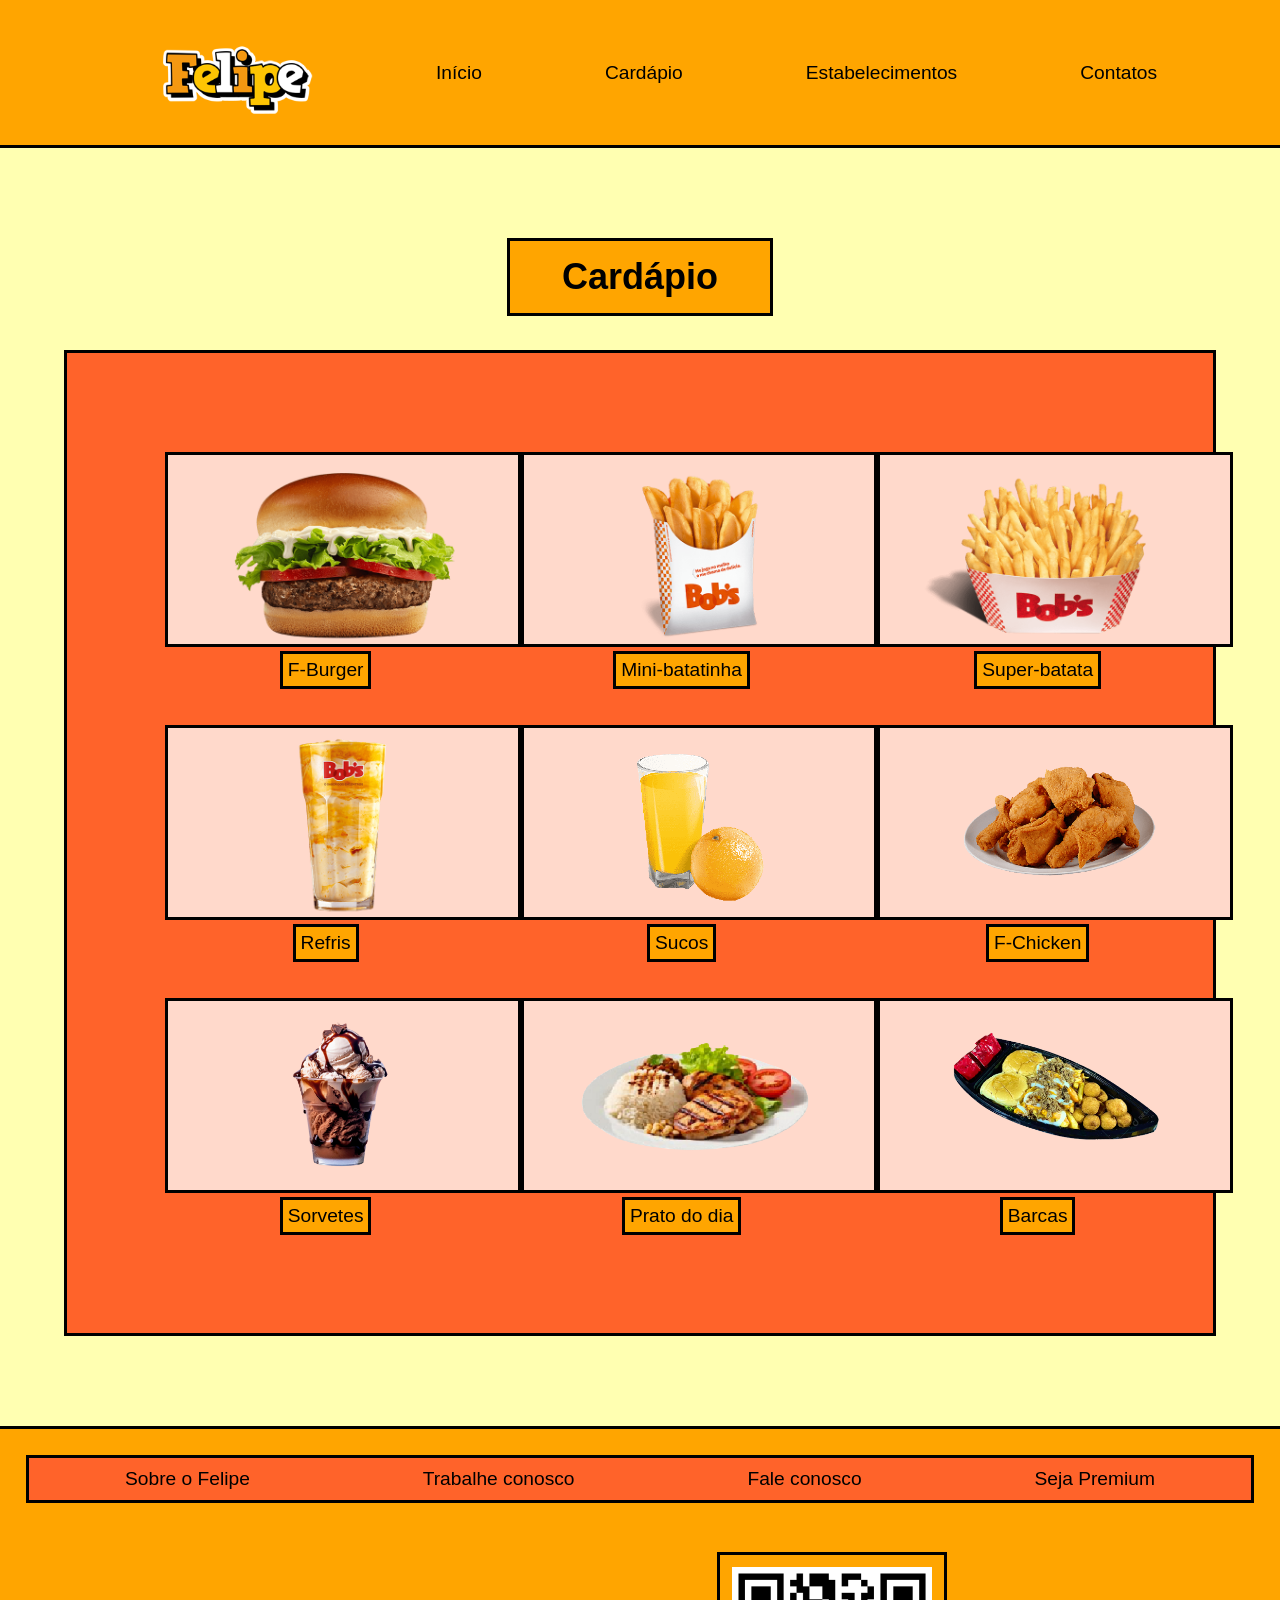
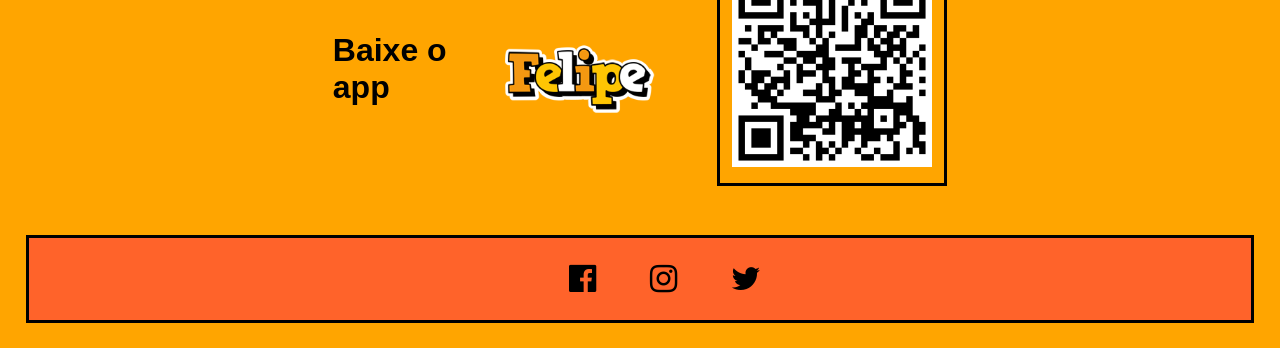
==== index.html @ d8733e30 "Add files via upload" ====
<!DOCTYPE html>
<html lang="pt-br">
<head>
    <meta charset="UTF-8">
    <meta name="viewport" content="width=device-width, initial-scale=1.0">
    <link rel="stylesheet" href="https://cdnjs.cloudflare.com/ajax/libs/font-awesome/4.7.0/css/font-awesome.min.css">
    <link rel="stylesheet" href="style/style.css">
    <title>Felicitos</title>
</head>
<body>
    <header>
        <div id="início">
            <ul>
                <li><img src="images/felipe-logo.png" alt="Logo-Felipe" width="150"></li>
                <li>Início</li>
                <li>Cardápio</li>
                <li>Estabelecimentos</li>
                <li>Contatos</li>
            </ul>
        </div>
    </header>
    <main>
        <div id="título-cardápio">
            <h2>Cardápio</h2>
        </div>
        <div class="cardápio-principal">
            <div>
                <img src="images/tentador-carne.o.tentador-carne.png" width="350">
                <p>F-Burger</p>
            </div>
            <div>
                <img src="images/batata-canoa.o.m.png" width="350">
                <p>Mini-batatinha</p>
            </div>
            <div>
                <img src="images/batata-palito.o.mega.png" width="350">
                <p>Super-batata</p>
            </div>
            <div>
                <img src="images/milk-shake-frutas-amarelas.o.milk-shake-frutas-amarelas-300ml.png" width="350">
                <p>Refris</p>
            </div>
            <div>
                <img src="images/suco.png" width="350">
                <p>Sucos</p>
            </div>
            <div>
                <img src="images/chicken.png" width="350">
                <p>F-Chicken</p>
            </div>
            <div>
                <img src="images/sorvetinho.png" width="350">
                <p>Sorvetes</p>
            </div>
            <div>
                <img src="images/prato-do-dia.png" width="350">
                <p>Prato do dia</p>
            </div>
            <div>
                <img src="images/barca.png" width="350">
                <p>Barcas</p>
            </div>
        </div>
    </main>
    <footer>
        <nav id="barra-final">
            <ul>
                <li>Sobre o Felipe</li>
                <li>Trabalhe conosco</li>
                <li>Fale conosco</li>
                <li>Seja Premium</li>
            </ul>
        </nav>
        <div id="app">
            <h2>
                Baixe o app
                <img src="images/felipe-logo.png" alt="App-Felipe" width="150">
            </h2>
            <div id="qr-code">
                <img src="images/qr-code.png" width="200">
            </div>
        </div>
        <nav id="redes-sociais">
            <i class="fa fa-facebook-official" aria-hidden="true"></i>
            <i class="fa fa-instagram" aria-hidden="true"></i>
            <i class="fa fa-twitter" aria-hidden="true"></i>
        </nav>
    </footer>
</body>
</html>
---- style/style.css ----
*{
    list-style: none;
    font-family: 'Gill Sans', 'Gill Sans MT', Calibri, 'Trebuchet MS', sans-serif, 'Arial Narrow', Arial, sans-serif;
    margin: 0;
}
body{
    background-color: rgb(255, 255, 177);
}
header{
    background-color: orange;
    margin-bottom: 5%;
    border-bottom: solid 3px black;
}
#início ul{
    display: flex;
    justify-content: space-evenly;
    align-items: center;
    font-size: larger;
}
main{
    width: 90%;
    margin: auto;
    padding: 2%;
    margin-bottom: 5%;
}
#título-cardápio{
    display: flex;
    justify-content: center;
    width: 20%;
    margin: auto;
    padding: 15px;
    margin-bottom: 3%;
    background-color: orange;
    font-size: x-large;
    border: solid 3px black;
}
.cardápio-principal{
    background-color: rgb(255, 99, 42);
    border: solid 3px black;
    align-items: center;
    padding: 7%;
    display: grid;
    grid-template-columns: 1fr 1fr 1fr;
}
.cardápio-principal div{
    text-align: center;
    padding: 5%;
}
.cardápio-principal div>img{
    background-color: rgb(255, 217, 203);
    border: 3px solid black;
}
.cardápio-principal div>p{
    background-color: orange;
    border: solid 3px black;
    width: fit-content;
    margin: auto;
    padding: 5px;
    font-size: larger;
}
footer{
    background-color: orange;
    padding: 2%;
    border-top: solid 3px black;
}
#barra-final{
    background-color: rgb(255, 99, 42);
}
#barra-final ul{
    display: flex;
    justify-content: space-around;
    align-items: center;
    padding: 10px;
    border: solid 3px black;
    font-size: larger;
}
#app{
    width: 50%;
    margin: auto;
    padding: 4%;
    display: flex;
    align-items: center;
    gap: 10%;
}
#app h2{
    width: 70%;
    display: flex;
    align-items: center;
    font-size: xx-large;
    gap: 3%;
}
#qr-code{
    border: solid 3px black;
    padding: 2%;
}
#redes-sociais{
    background-color: rgb(255, 99, 42);
    border: solid 3px black;
    padding: 2%;
    text-align: center;
}
#redes-sociais i{
    margin: auto;
    font-size: xx-large;
    text-indent: 50px;
}
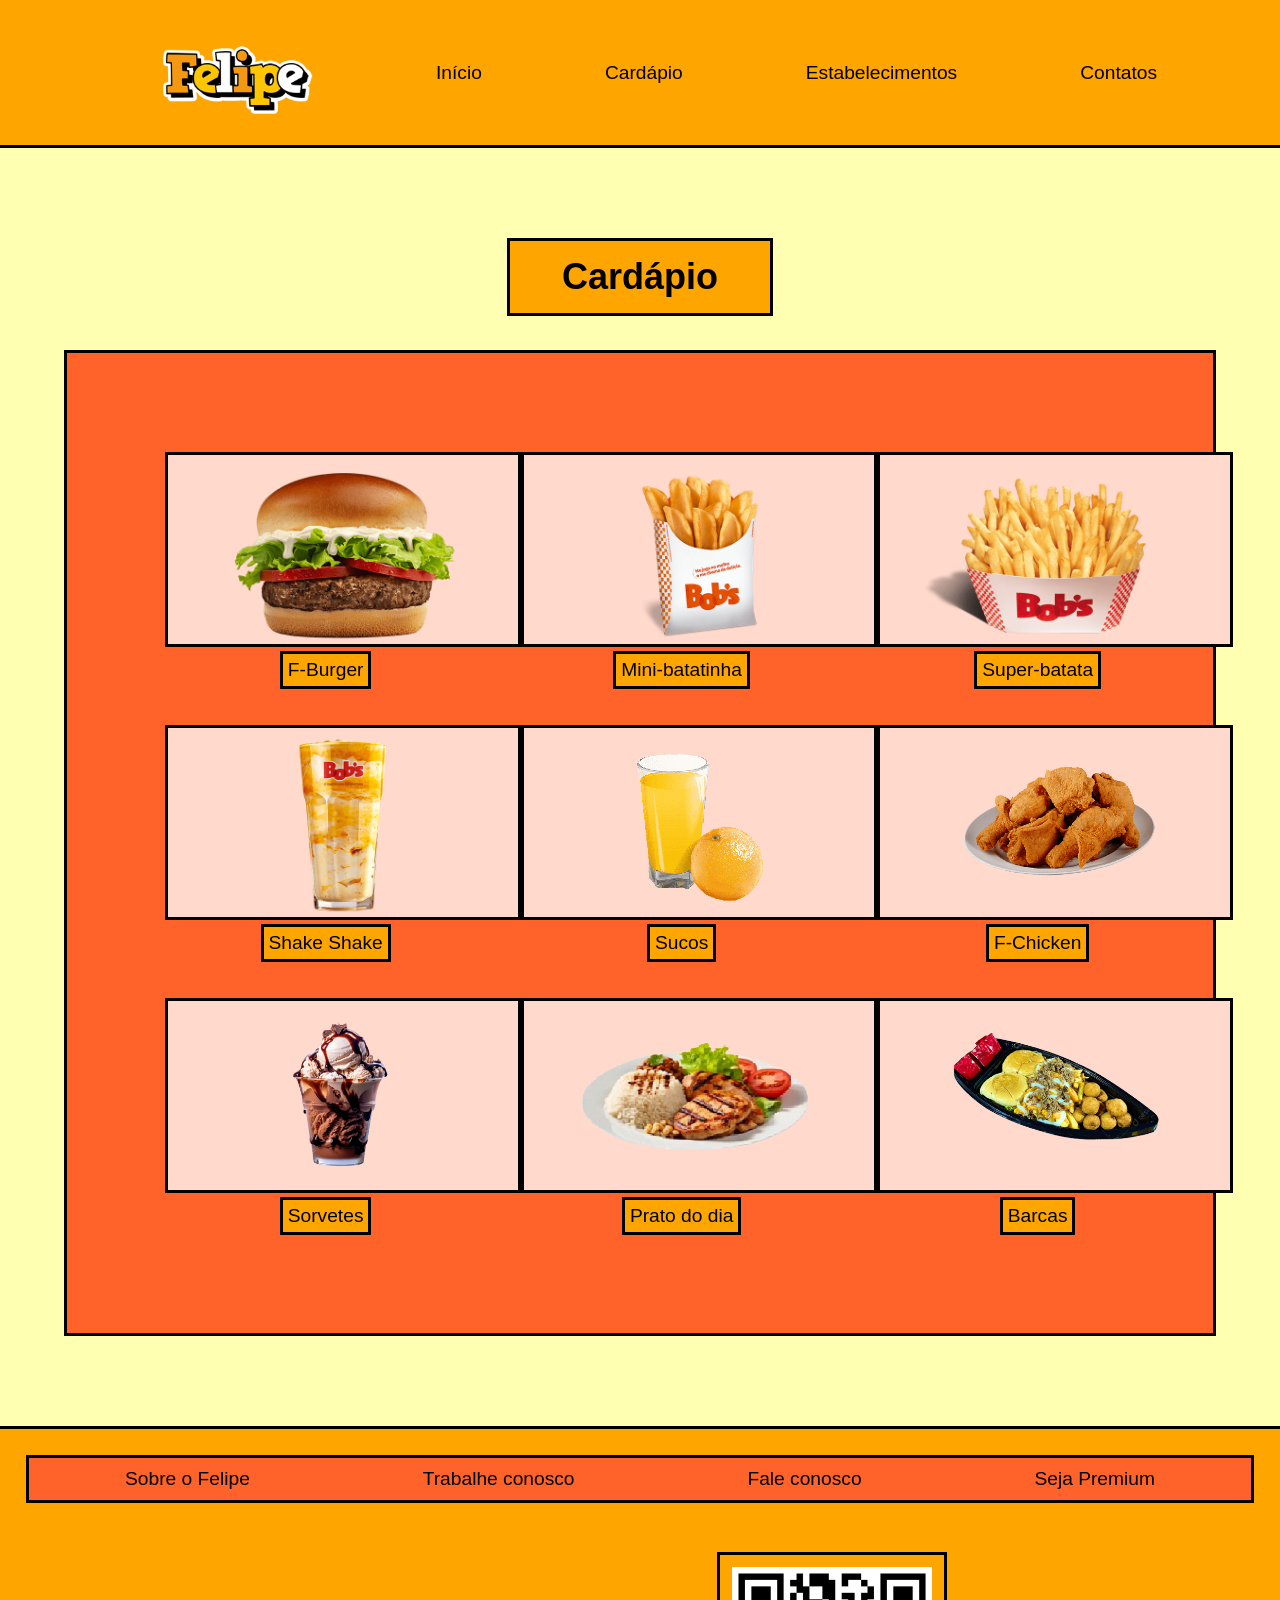
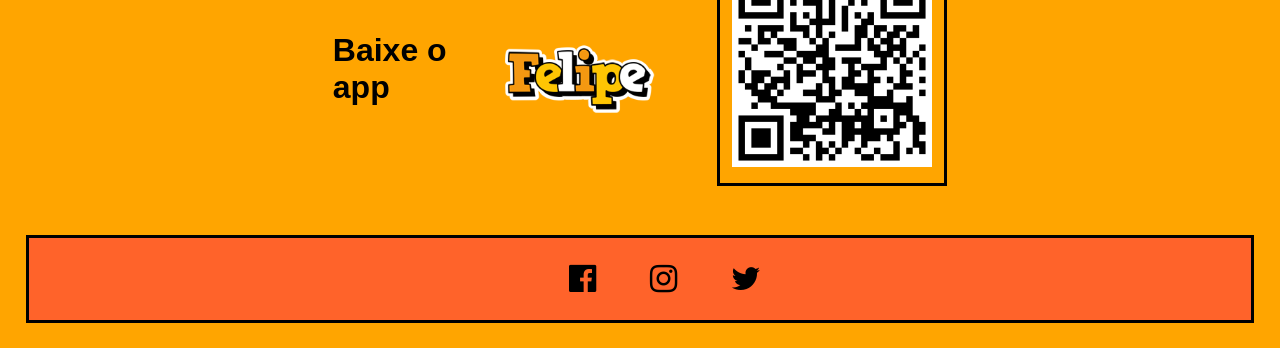
==== commit 98138618: "Atualização - Adição de texto alternativo em img" ====
--- a/index.html
+++ b/index.html
@@ -25,39 +25,39 @@
         </div>
         <div class="cardápio-principal">
             <div>
-                <img src="images/tentador-carne.o.tentador-carne.png" width="350">
+                <img src="images/tentador-carne.o.tentador-carne.png" alt="hamburguer" width="350">
                 <p>F-Burger</p>
             </div>
             <div>
-                <img src="images/batata-canoa.o.m.png" width="350">
+                <img src="images/batata-canoa.o.m.png" alt="batata" width="350">
                 <p>Mini-batatinha</p>
             </div>
             <div>
-                <img src="images/batata-palito.o.mega.png" width="350">
+                <img src="images/batata-palito.o.mega.png" alt="batata2" width="350">
                 <p>Super-batata</p>
             </div>
             <div>
-                <img src="images/milk-shake-frutas-amarelas.o.milk-shake-frutas-amarelas-300ml.png" width="350">
-                <p>Refris</p>
+                <img src="images/milk-shake-frutas-amarelas.o.milk-shake-frutas-amarelas-300ml.png" alt="milkshake" width="350">
+                <p>Shake Shake</p>
             </div>
             <div>
-                <img src="images/suco.png" width="350">
+                <img src="images/suco.png" alt="suco" width="350">
                 <p>Sucos</p>
             </div>
             <div>
-                <img src="images/chicken.png" width="350">
+                <img src="images/chicken.png" alt="chicken" width="350">
                 <p>F-Chicken</p>
             </div>
             <div>
-                <img src="images/sorvetinho.png" width="350">
+                <img src="images/sorvetinho.png" alt="sorvete" width="350">
                 <p>Sorvetes</p>
             </div>
             <div>
-                <img src="images/prato-do-dia.png" width="350">
+                <img src="images/prato-do-dia.png" alt="prato" width="350">
                 <p>Prato do dia</p>
             </div>
             <div>
-                <img src="images/barca.png" width="350">
+                <img src="images/barca.png" alt="barca" width="350">
                 <p>Barcas</p>
             </div>
         </div>
@@ -77,7 +77,7 @@
                 <img src="images/felipe-logo.png" alt="App-Felipe" width="150">
             </h2>
             <div id="qr-code">
-                <img src="images/qr-code.png" width="200">
+                <img src="images/qr-code.png" alt="qrcode" width="200">
             </div>
         </div>
         <nav id="redes-sociais">
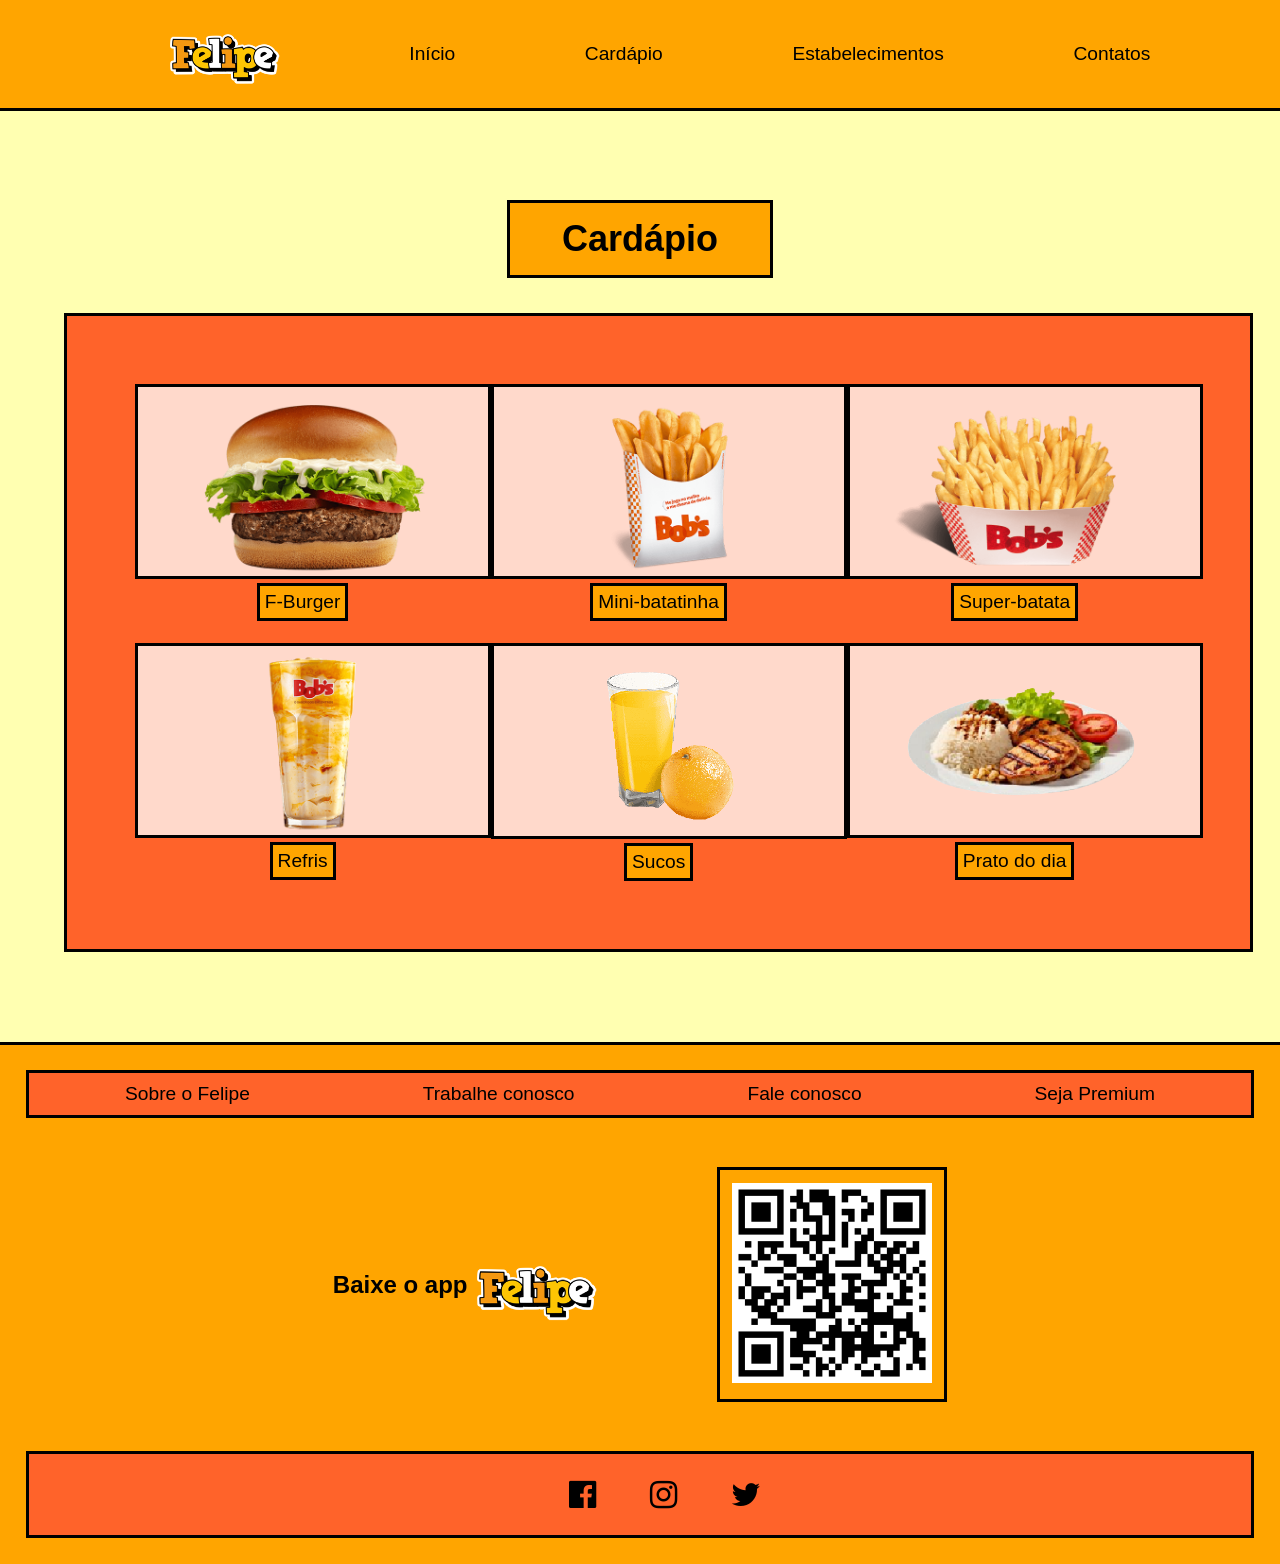
==== commit ec2f83f7: "Atualização - Correção do cardápio" ====
--- a/index.html
+++ b/index.html
@@ -11,7 +11,7 @@
     <header>
         <div id="início">
             <ul>
-                <li><img src="images/felipe-logo.png" alt="Logo-Felipe" width="150"></li>
+                <li><img src="images/felipe-logo.png" alt="Logo-Felipe" width="110"></li>
                 <li>Início</li>
                 <li>Cardápio</li>
                 <li>Estabelecimentos</li>
@@ -25,40 +25,28 @@
         </div>
         <div class="cardápio-principal">
             <div>
-                <img src="images/tentador-carne.o.tentador-carne.png" alt="hamburguer" width="350">
+                <img src="images/tentador-carne.o.tentador-carne.png" width="350">
                 <p>F-Burger</p>
             </div>
             <div>
-                <img src="images/batata-canoa.o.m.png" alt="batata" width="350">
+                <img src="images/batata-canoa.o.m.png" width="350">
                 <p>Mini-batatinha</p>
             </div>
             <div>
-                <img src="images/batata-palito.o.mega.png" alt="batata2" width="350">
+                <img src="images/batata-palito.o.mega.png" width="350">
                 <p>Super-batata</p>
             </div>
             <div>
-                <img src="images/milk-shake-frutas-amarelas.o.milk-shake-frutas-amarelas-300ml.png" alt="milkshake" width="350">
-                <p>Shake Shake</p>
+                <img src="images/milk-shake-frutas-amarelas.o.milk-shake-frutas-amarelas-300ml.png" width="350">
+                <p>Refris</p>
             </div>
             <div>
-                <img src="images/suco.png" alt="suco" width="350">
+                <img src="images/suco.png" width="350">
                 <p>Sucos</p>
             </div>
             <div>
-                <img src="images/chicken.png" alt="chicken" width="350">
-                <p>F-Chicken</p>
-            </div>
-            <div>
-                <img src="images/sorvetinho.png" alt="sorvete" width="350">
-                <p>Sorvetes</p>
-            </div>
-            <div>
-                <img src="images/prato-do-dia.png" alt="prato" width="350">
+                <img src="images/prato-do-dia.png" width="350">
                 <p>Prato do dia</p>
-            </div>
-            <div>
-                <img src="images/barca.png" alt="barca" width="350">
-                <p>Barcas</p>
             </div>
         </div>
     </main>
@@ -74,10 +62,10 @@
         <div id="app">
             <h2>
                 Baixe o app
-                <img src="images/felipe-logo.png" alt="App-Felipe" width="150">
+                <img src="images/felipe-logo.png" alt="App-Felipe" width="120">
             </h2>
             <div id="qr-code">
-                <img src="images/qr-code.png" alt="qrcode" width="200">
+                <img src="images/qr-code.png" width="200">
             </div>
         </div>
         <nav id="redes-sociais">
--- a/style/style.css
+++ b/style/style.css
@@ -37,14 +37,15 @@
 .cardápio-principal{
     background-color: rgb(255, 99, 42);
     border: solid 3px black;
-    align-items: center;
-    padding: 7%;
+    text-align: center;
+    width: fit-content;
+    padding: 5%;
     display: grid;
     grid-template-columns: 1fr 1fr 1fr;
 }
 .cardápio-principal div{
     text-align: center;
-    padding: 5%;
+    padding: 3%;
 }
 .cardápio-principal div>img{
     background-color: rgb(255, 217, 203);
@@ -86,7 +87,6 @@
     width: 70%;
     display: flex;
     align-items: center;
-    font-size: xx-large;
     gap: 3%;
 }
 #qr-code{
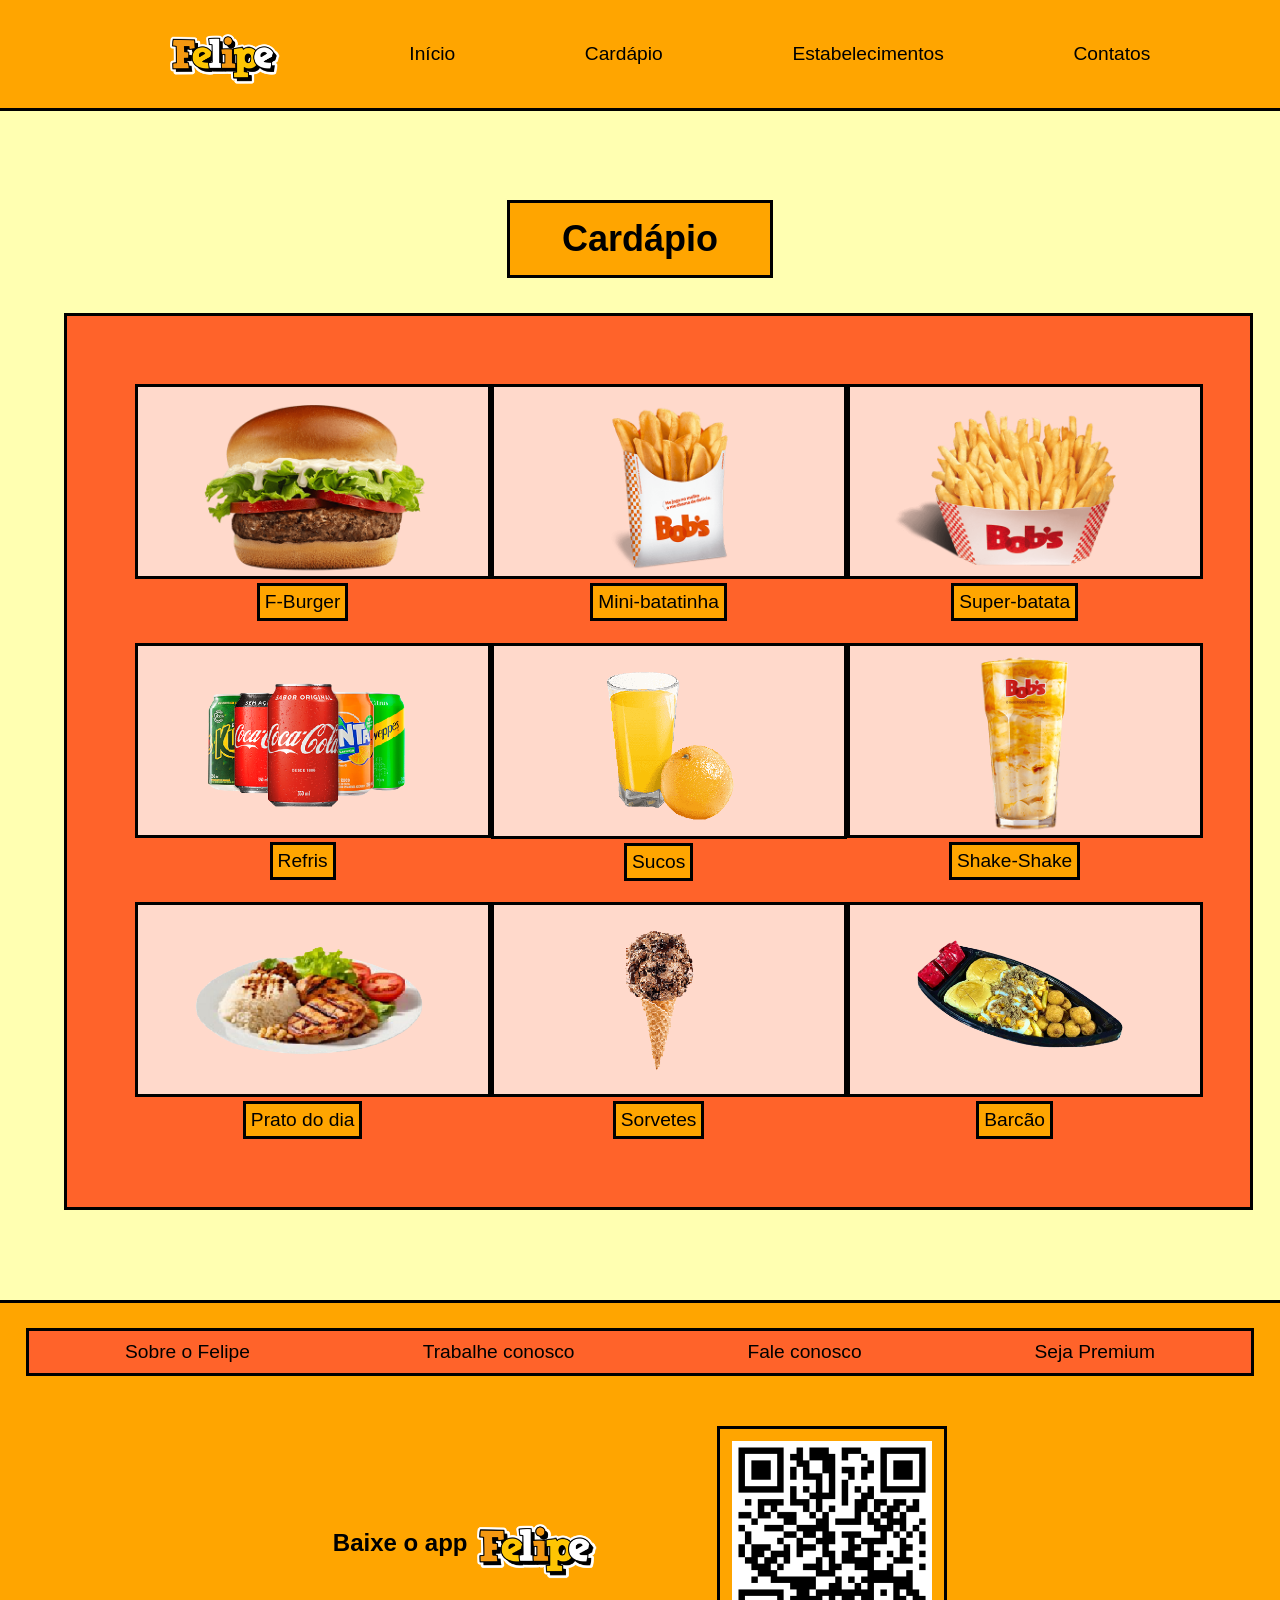
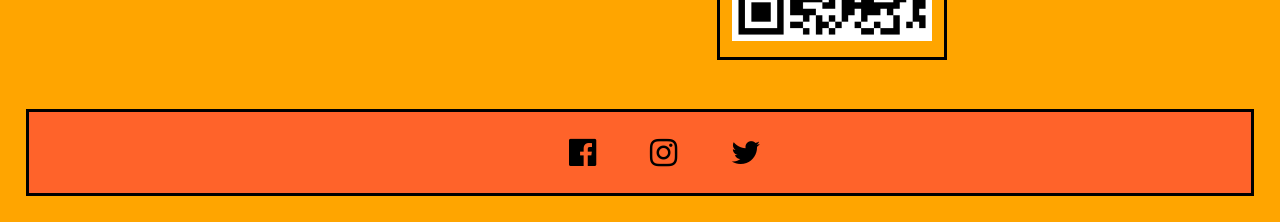
==== commit ff307bba: "Add files via upload" ====
--- a/index.html
+++ b/index.html
@@ -25,28 +25,40 @@
         </div>
         <div class="cardápio-principal">
             <div>
-                <img src="images/tentador-carne.o.tentador-carne.png" width="350">
+                <img src="images/tentador-carne.o.tentador-carne.png" width="350" alt="hamburguer">
                 <p>F-Burger</p>
             </div>
             <div>
-                <img src="images/batata-canoa.o.m.png" width="350">
+                <img src="images/batata-canoa.o.m.png" width="350" alt="batata">
                 <p>Mini-batatinha</p>
             </div>
             <div>
-                <img src="images/batata-palito.o.mega.png" width="350">
+                <img src="images/batata-palito.o.mega.png" width="350" alt="batata2">
                 <p>Super-batata</p>
             </div>
             <div>
-                <img src="images/milk-shake-frutas-amarelas.o.milk-shake-frutas-amarelas-300ml.png" width="350">
+                <img src="images/refris.png" alt="refris" width="350">
                 <p>Refris</p>
             </div>
             <div>
-                <img src="images/suco.png" width="350">
+                <img src="images/suco.png" width="350" alt="suco">
                 <p>Sucos</p>
             </div>
             <div>
-                <img src="images/prato-do-dia.png" width="350">
+                <img src="images/milk-shake-frutas-amarelas.o.milk-shake-frutas-amarelas-300ml.png" width="350" alt="milshake">
+                <p>Shake-Shake</p>
+            </div>
+            <div>
+                <img src="images/prato-do-dia.png" width="350" alt="prato">
                 <p>Prato do dia</p>
+            </div>
+            <div>
+                <img src="images/sorvete.png" alt="sorvete" width="350">
+                <p>Sorvetes</p>
+            </div>
+            <div>
+                <img src="images/barca.png" alt="barca" width="350">
+                <p>Barcão</p>
             </div>
         </div>
     </main>
@@ -65,7 +77,7 @@
                 <img src="images/felipe-logo.png" alt="App-Felipe" width="120">
             </h2>
             <div id="qr-code">
-                <img src="images/qr-code.png" width="200">
+                <img src="images/qr-code.png" width="200" alt="qrcode">
             </div>
         </div>
         <nav id="redes-sociais">
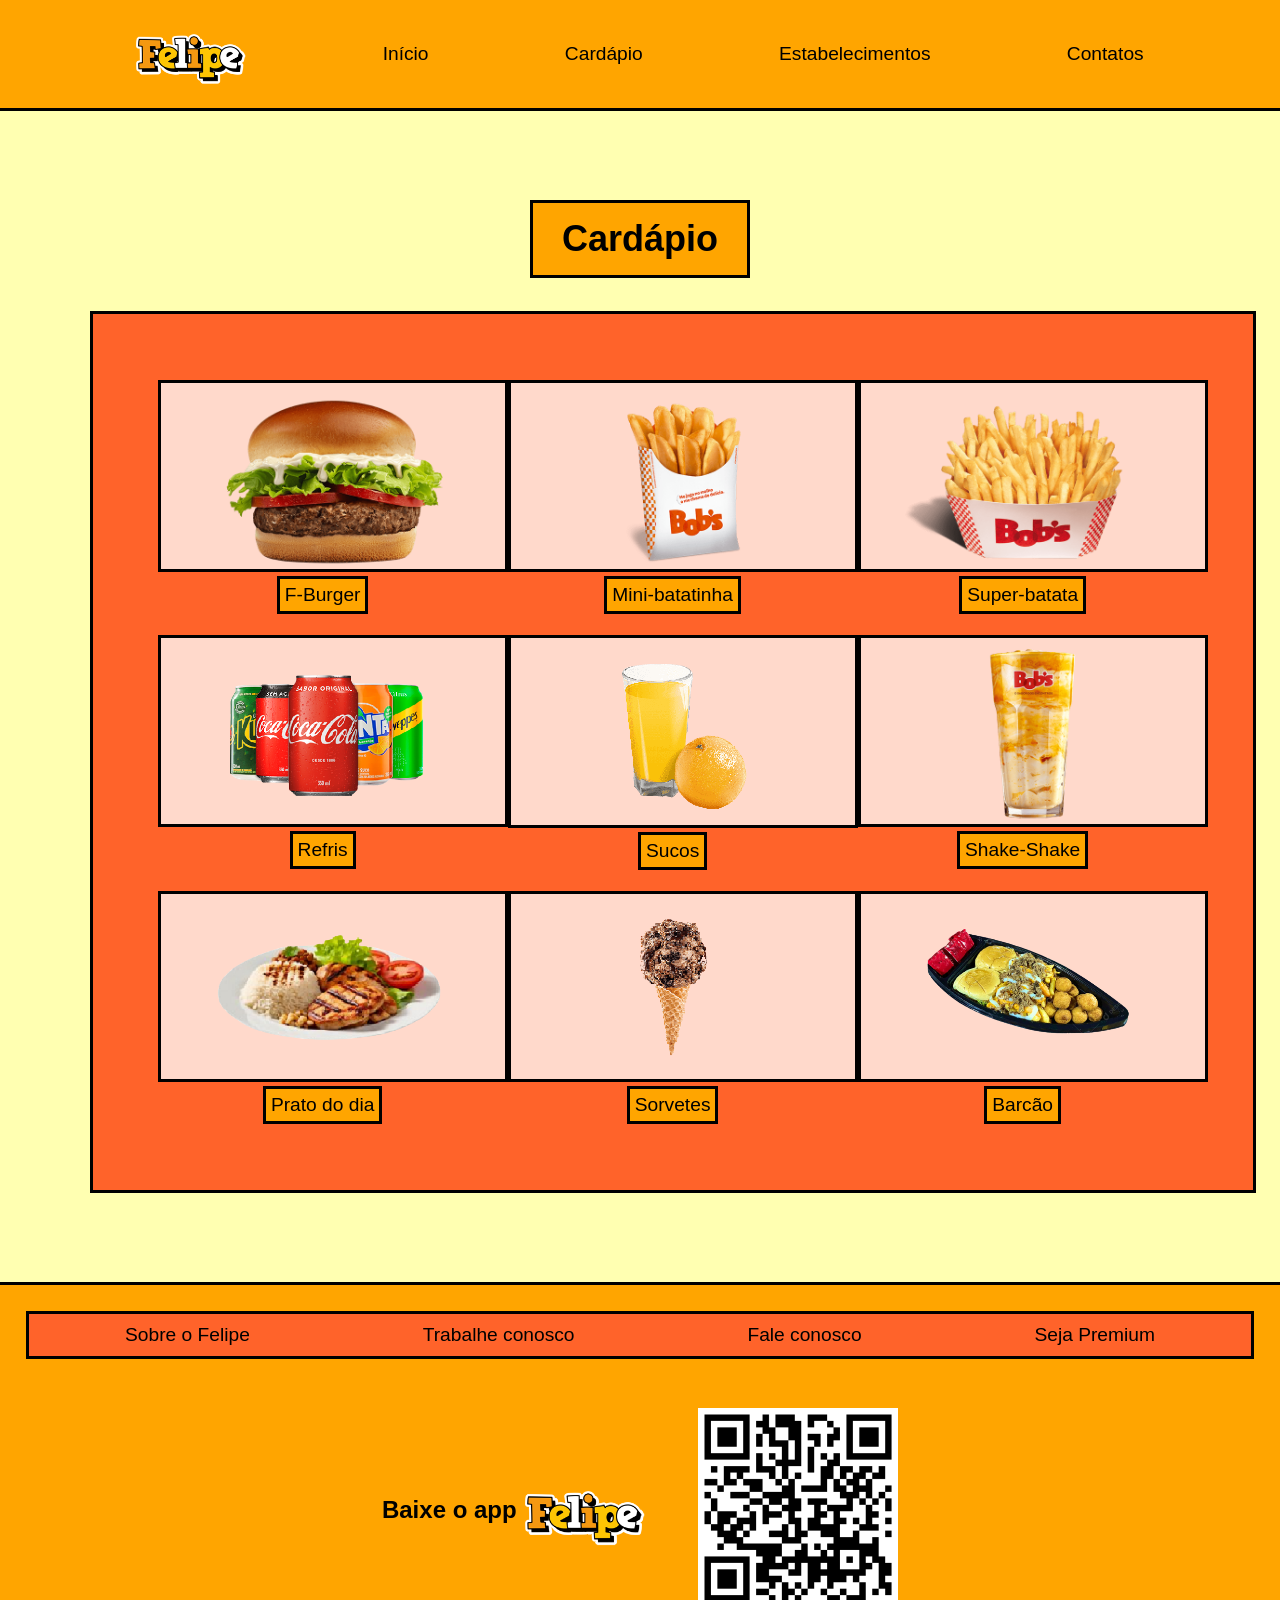
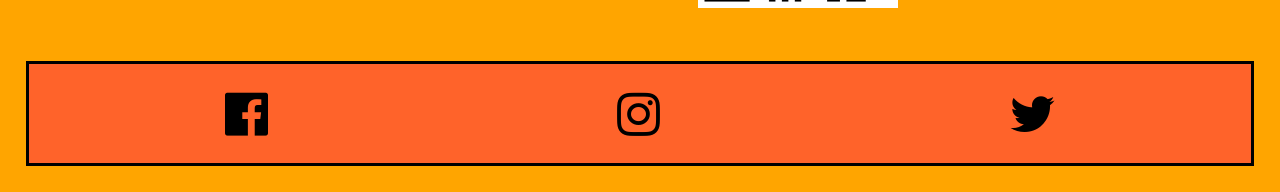
==== commit f2c286ac: "docs: added new media screen" ====
--- a/index.html
+++ b/index.html
@@ -4,14 +4,14 @@
     <meta charset="UTF-8">
     <meta name="viewport" content="width=device-width, initial-scale=1.0">
     <link rel="stylesheet" href="https://cdnjs.cloudflare.com/ajax/libs/font-awesome/4.7.0/css/font-awesome.min.css">
-    <link rel="stylesheet" href="style/style.css">
+    <link rel="stylesheet" href="./src/style/style.css">
     <title>Felicitos</title>
 </head>
 <body>
     <header>
-        <div id="início">
+        <div id="inicio">
             <ul>
-                <li><img src="images/felipe-logo.png" alt="Logo-Felipe" width="110"></li>
+                <li><img src="./src/images/felipe-logo.png" alt="Logo-Felipe" width="110"></li>
                 <li>Início</li>
                 <li>Cardápio</li>
                 <li>Estabelecimentos</li>
@@ -20,44 +20,44 @@
         </div>
     </header>
     <main>
-        <div id="título-cardápio">
+        <div id="titulo-cardapio">
             <h2>Cardápio</h2>
         </div>
-        <div class="cardápio-principal">
+        <div class="cardapio-principal">
             <div>
-                <img src="images/tentador-carne.o.tentador-carne.png" width="350" alt="hamburguer">
+                <img src="./src/images/tentador-carne.o.tentador-carne.png" width="350" alt="hamburguer">
                 <p>F-Burger</p>
             </div>
             <div>
-                <img src="images/batata-canoa.o.m.png" width="350" alt="batata">
+                <img src="./src/images/batata-canoa.o.m.png" width="350" alt="batata">
                 <p>Mini-batatinha</p>
             </div>
             <div>
-                <img src="images/batata-palito.o.mega.png" width="350" alt="batata2">
+                <img src="./src/images/batata-palito.o.mega.png" width="350" alt="batata2">
                 <p>Super-batata</p>
             </div>
             <div>
-                <img src="images/refris.png" alt="refris" width="350">
+                <img src="./src/images/refris.png" alt="refris" width="350">
                 <p>Refris</p>
             </div>
             <div>
-                <img src="images/suco.png" width="350" alt="suco">
+                <img src="./src/images/suco.png" width="350" alt="suco">
                 <p>Sucos</p>
             </div>
             <div>
-                <img src="images/milk-shake-frutas-amarelas.o.milk-shake-frutas-amarelas-300ml.png" width="350" alt="milshake">
+                <img src="./src/images/milk-shake-frutas-amarelas.o.milk-shake-frutas-amarelas-300ml.png" width="350" alt="milshake">
                 <p>Shake-Shake</p>
             </div>
             <div>
-                <img src="images/prato-do-dia.png" width="350" alt="prato">
+                <img src="./src/images/prato-do-dia.png" width="350" alt="prato">
                 <p>Prato do dia</p>
             </div>
             <div>
-                <img src="images/sorvete.png" alt="sorvete" width="350">
+                <img src="./src/images/sorvete.png" alt="sorvete" width="350">
                 <p>Sorvetes</p>
             </div>
             <div>
-                <img src="images/barca.png" alt="barca" width="350">
+                <img src="./src/images/barca.png" alt="barca" width="350">
                 <p>Barcão</p>
             </div>
         </div>
@@ -74,10 +74,10 @@
         <div id="app">
             <h2>
                 Baixe o app
-                <img src="images/felipe-logo.png" alt="App-Felipe" width="120">
+                <img src="./src/images/felipe-logo.png" alt="App-Felipe" width="120">
             </h2>
             <div id="qr-code">
-                <img src="images/qr-code.png" width="200" alt="qrcode">
+                <img src="./src/images/qr-code.png" width="200" alt="qrcode">
             </div>
         </div>
         <nav id="redes-sociais">
--- a/src/style/style.css
+++ b/src/style/style.css
@@ -0,0 +1,164 @@
+*{
+    box-sizing: border-box;
+    list-style: none;
+    font-family: 'Gill Sans', 'Gill Sans MT', Calibri, 'Trebuchet MS', sans-serif, 'Arial Narrow', Arial, sans-serif;
+    margin: 0;
+    padding: 0;
+}
+body{
+    background-color: rgb(255, 255, 177);
+}
+header{
+    background-color: orange;
+    margin-bottom: 5%;
+    border-bottom: solid 3px black;
+}
+#inicio ul{
+    display: flex;
+    justify-content: space-evenly;
+    align-items: center;
+    font-size: larger;
+}
+main{
+    width: 90%;
+    margin: auto;
+    padding: 2%;
+    margin-bottom: 5%;
+}
+#titulo-cardapio{
+    display: flex;
+    justify-content: center;
+    width: 20%;
+    margin: auto;
+    padding: 15px;
+    margin-bottom: 3%;
+    background-color: orange;
+    font-size: x-large;
+    border: solid 3px black;
+}
+.cardapio-principal{
+    background-color: rgb(255, 99, 42);
+    border: solid 3px black;
+    text-align: center;
+    width: fit-content;
+    margin: auto;
+    padding: 5%;
+    display: grid;
+    grid-template-columns: 1fr 1fr 1fr;
+}
+.cardapio-principal div{
+    text-align: center;
+    padding: 3%;
+}
+.cardapio-principal div>img{
+    background-color: rgb(255, 217, 203);
+    border: 3px solid black;
+}
+.cardapio-principal div>p{
+    background-color: orange;
+    border: solid 3px black;
+    width: fit-content;
+    margin: auto;
+    padding: 5px;
+    font-size: larger;
+}
+footer{
+    background-color: orange;
+    padding: 2%;
+    border-top: solid 3px black;
+}
+#barra-final{
+    background-color: rgb(255, 99, 42);
+}
+#barra-final ul{
+    display: flex;
+    justify-content: space-around;
+    align-items: center;
+    padding: 10px;
+    border: solid 3px black;
+    font-size: larger;
+}
+#app{
+    width: 50%;
+    margin: auto;
+    padding: 4%;
+    display: flex;
+    align-items: center;
+    gap: 10%;
+}
+#app h2{
+    width: 70%;
+    display: flex;
+    align-items: center;
+    gap: 3%;
+}
+#redes-sociais{
+    background-color: rgb(255, 99, 42);
+    border: solid 3px black;
+    padding: 2%;
+    display: flex;
+    flex-direction: row;
+    gap: 5px;
+}
+#redes-sociais i{
+    margin: auto;
+    font-size: 50px;
+}
+
+@media screen and (max-width: 430px) {
+    body {
+        width: 100%;
+        margin: auto;
+    }
+    header {
+        width: 100%;
+        font-size: 13px;
+    }
+    header img {
+        width: 80px;
+    }
+    #inicio ul {
+        display: flex;
+        flex-direction: column;
+        justify-content: center;
+        margin: auto;
+        margin-bottom: 3%;
+        gap: 10px;
+    }
+    #titulo-cardapio {
+        width: 50%;
+        font-size: 80%;
+    }
+    .cardapio-principal {
+        display: flex;
+        flex-direction: column;
+        width: 100%;
+    }
+    .cardapio-principal div>img {
+        width: 80%;
+    }
+    #barra-final {
+        font-size: 11px;
+    }
+    #app {
+        margin-top: 3%;
+        display: flex;
+        flex-direction: column;
+        margin: auto;
+        font-size: 13px;
+    }
+    #app h2 {
+        display: flex;
+        flex-direction:column;
+    }
+    #app img {
+        width: 70%;
+    }
+    #qr-code {
+        display: flex;
+        justify-content: center;
+    }
+    #redes-sociais i {
+        font-size: 25px;
+    }
+}
